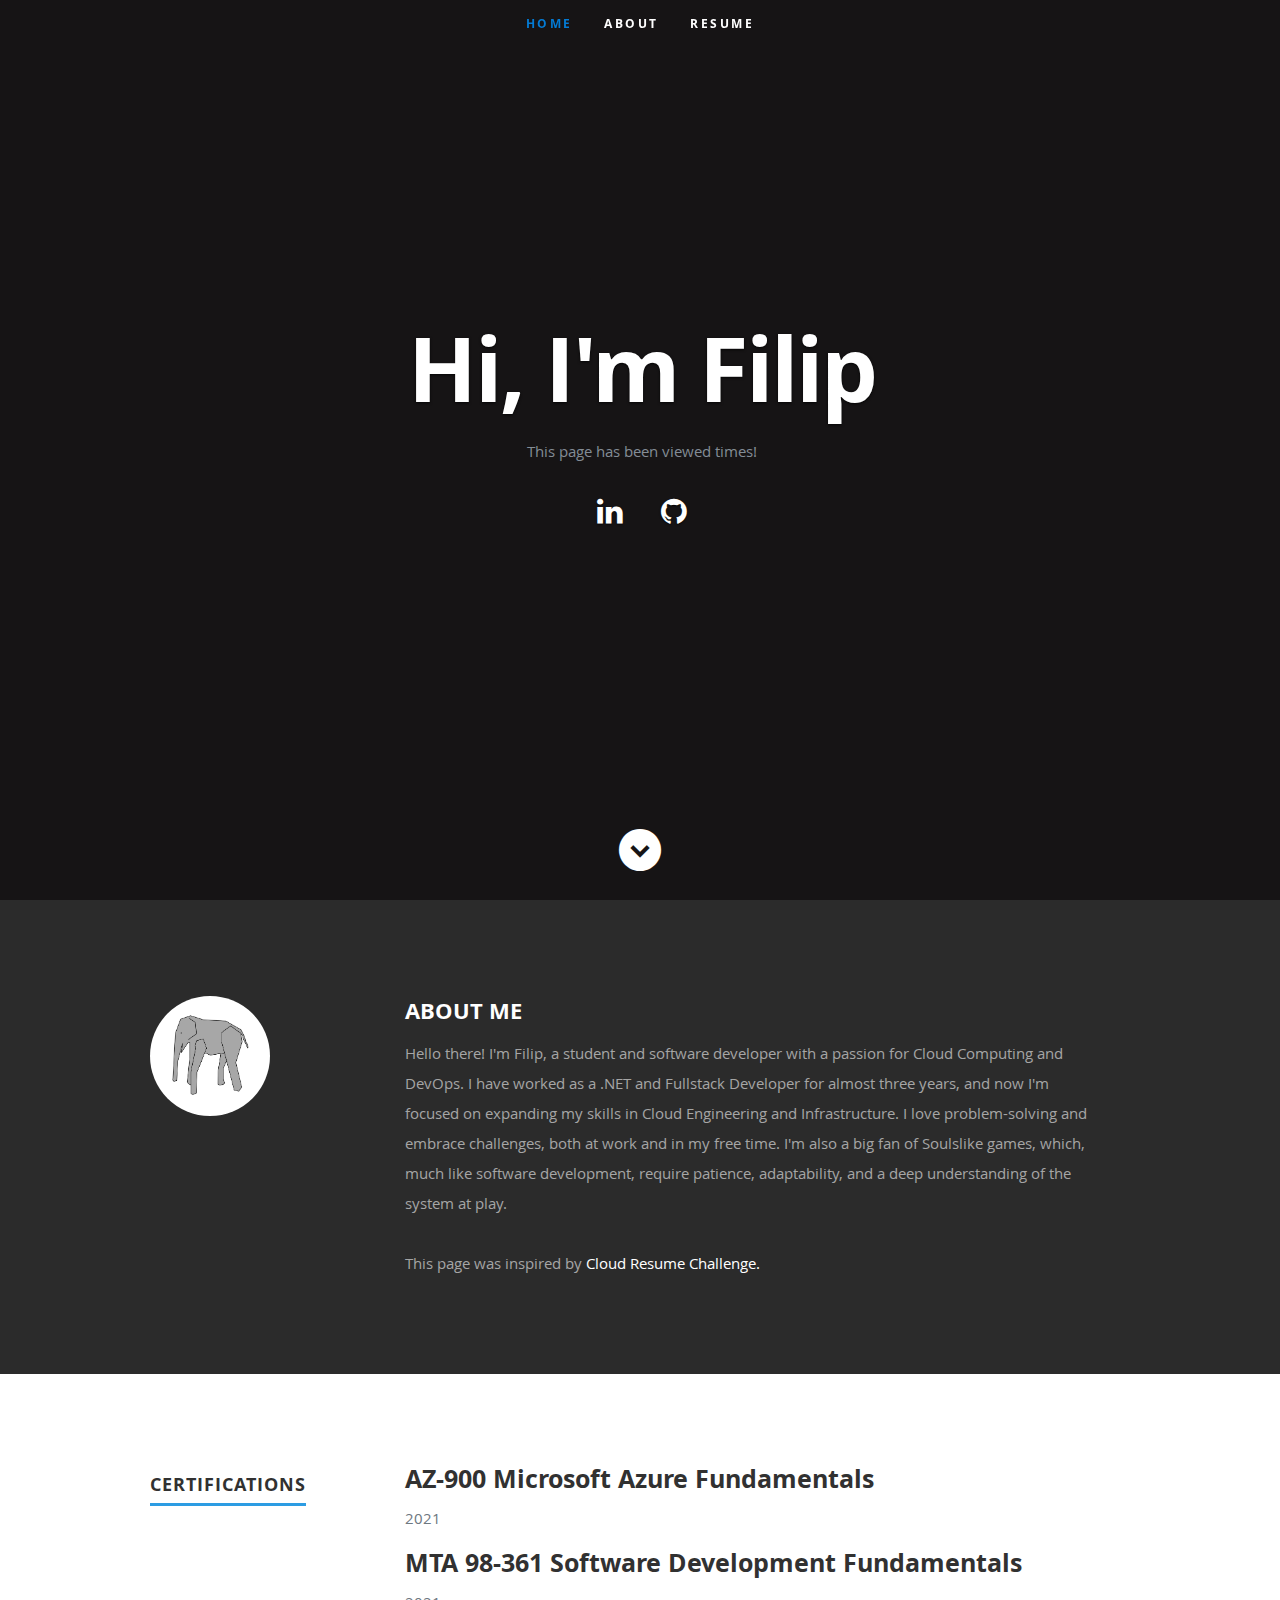
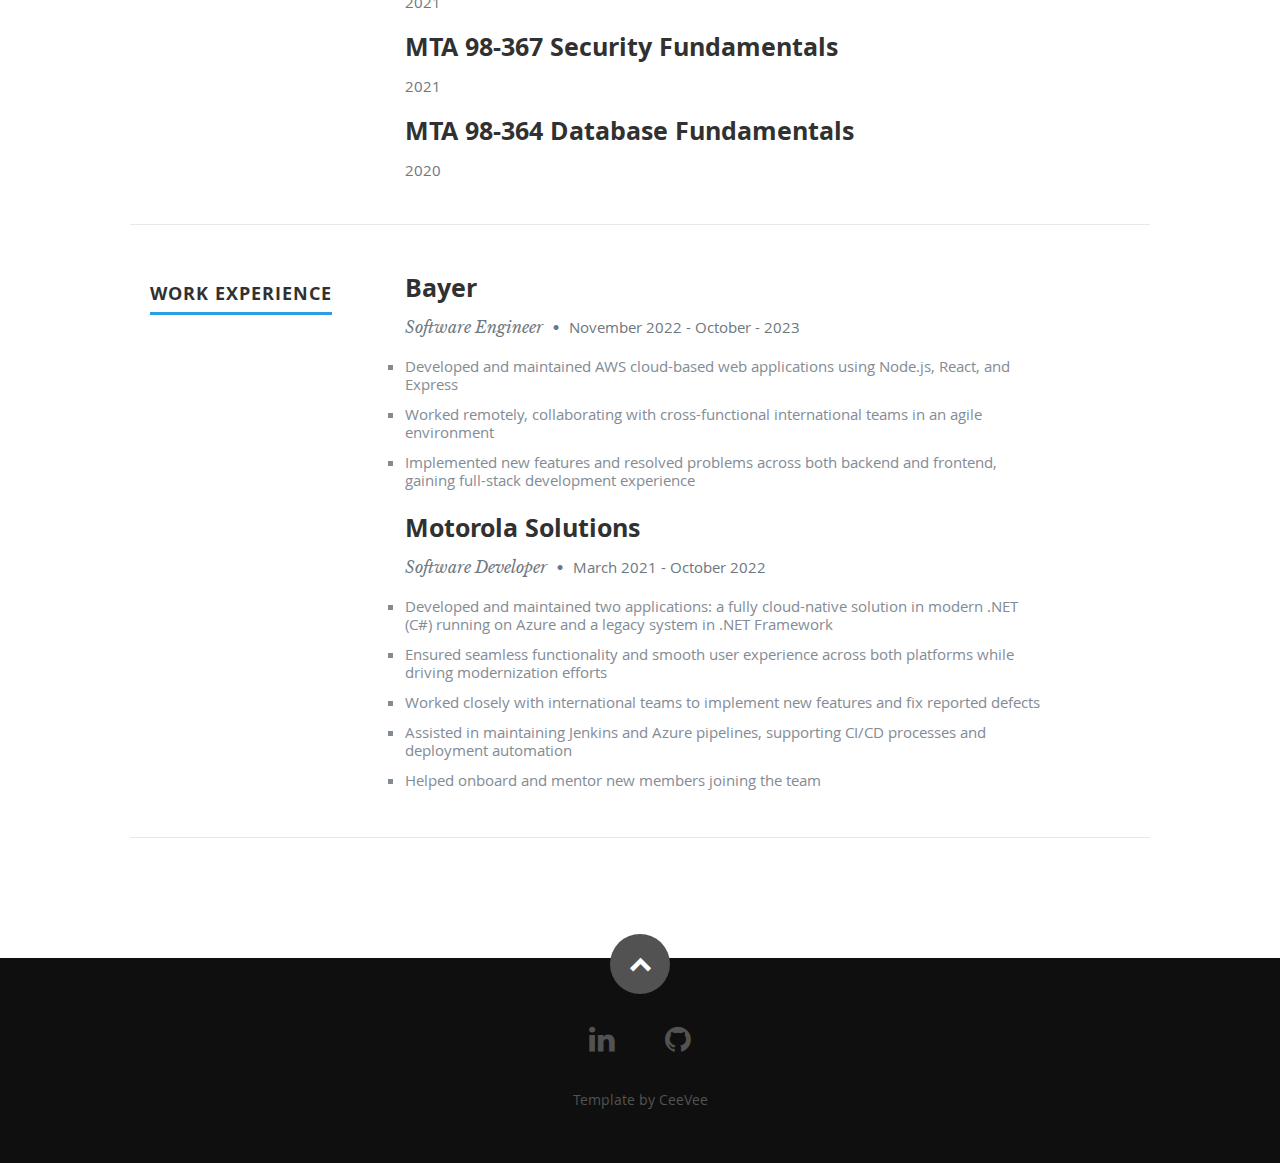
==== src/frontend/index.html @ e117727c "deploy azure function and frontend website to cloud storage" ====
<!DOCTYPE html>
<html class="no-js" lang="en">
<head>

   <meta charset="utf-8">
	<title>F-Kowal Cloud Resume</title>
	<meta name="description" content="">
	<meta name="author" content="">

	<meta name="viewport" content="width=device-width, initial-scale=1, maximum-scale=1">

   <link rel="stylesheet" href="css/default.css">
	<link rel="stylesheet" href="css/layout.css">
   <link rel="stylesheet" href="css/media-queries.css">
   <link rel="stylesheet" href="css/magnific-popup.css">

   <script src="js/modernizr.js"></script>
   <script src="main.js"></script>

	<link rel="shortcut icon" href="favicon.png" >

</head>

<body>

   <header id="home">

      <nav id="nav-wrap">

         <a class="mobile-btn" href="#nav-wrap" title="Show navigation">Show navigation</a>
	      <a class="mobile-btn" href="#" title="Hide navigation">Hide navigation</a>

         <ul id="nav" class="nav">
            <li class="current"><a class="smoothscroll" href="#home">Home</a></li>
            <li><a class="smoothscroll" href="#about">About</a></li>
	         <li><a class="smoothscroll" href="#resume">Resume</a></li>
         </ul>

      </nav>

      <div class="row banner">
         <div class="banner-text">
            <h1 class="responsive-headline">Hi, I'm Filip</h1>
            
            <p>This page has been viewed <a id="counter"></a> times!</p> 
            <ul class="social">
               <li><a href="https://www.linkedin.com/in/filip-kowal-64010a175/" target="_blank" rel="noopener noreferrer"><i class="fa fa-linkedin"></i></a></li>
               <li><a href="https://github.com/F-Kowal" target="_blank" rel="noopener noreferrer"><i class="fa fa-github"></i></a></li>
            </ul>
         </div>
      </div>

      <p class="scrolldown">
         <a class="smoothscroll" href="#about"><i class="icon-down-circle"></i></a>
      </p>

   </header>


   <section id="about">

      <div class="row">

         <div class="three columns">

            <img class="profile-pic"  src="images/me.png" alt="I like elephants and God likes elephants" />

         </div>

         <div class="nine columns main-col">

            <h2>ABOUT ME</h2>

            <p>Hello there! I'm Filip, a student and software developer with a passion for Cloud Computing and DevOps. I have worked as a .NET and Fullstack Developer for almost three years, and now I'm focused on expanding my skills in Cloud Engineering and Infrastructure. I love problem-solving and embrace challenges, both at work and in my free time. I'm also a big fan of Soulslike games, which, much like software development, require patience, adaptability, and a deep understanding of the system at play.
               
         </br>
      </br>
       This page was inspired by <span><a href="https://cloudresumechallenge.dev/docs/the-challenge/azure/" target="_blank" rel="noopener noreferrer">Cloud Resume Challenge.</a></span>
            

         </div>

      </div>

   </section>


   <section id="resume">

      <div class="row education">

         <div class="three columns header-col">
            <h1><span>Certifications</span></h1>
         </div>

         <div class="nine columns main-col">

            <div class="row item">

               <div class="twelve columns">

                  <h3>AZ-900 Microsoft Azure Fundamentals</h3>
                  <p class="info"><em class="date">2021</em></p>

               </div>

            </div>

            <div class="row item">

               <div class="twelve columns">

                  <h3>MTA 98-361 Software Development Fundamentals</h3>
                  <p class="info"><em class="date">2021</em></p>

               </div>

            </div>

            <div class="row item">

               <div class="twelve columns">

                  <h3>MTA 98-367 Security Fundamentals</h3>
                  <p class="info"><em class="date">2021</em></p>

               </div>

            </div>

            <div class="row item">

               <div class="twelve columns">

                  <h3>MTA 98-364 Database Fundamentals</h3>
                  <p class="info"><em class="date">2020</em></p>

               </div>

            </div>

         </div>

      </div>

      <div class="row work">

         <div class="three columns header-col">
            <h1><span>Work Experience</span></h1>
         </div>

         <div class="nine columns main-col">

            <div class="row item">

               <div class="twelve columns">

                  <h3>Bayer</h3>
                  <p class="info">Software Engineer <span>&bull;</span> <em class="date">November 2022 - October - 2023</em></p>

                  <ul>
                  <li>Developed and maintained AWS cloud-based web applications using Node.js, React, and Express</li>
                  <li>Worked remotely, collaborating with cross-functional international teams in an agile environment</li>
                  <li>Implemented new features and resolved problems across both backend and frontend, gaining full-stack development experience</li> 
                  </ul>

               </div>

            </div>

            <div class="row item">

               <div class="twelve columns">

                  <h3>Motorola Solutions</h3>
                  <p class="info">Software Developer <span>&bull;</span> <em class="date">March 2021 - October 2022</em></p>

                  <ul>
                     <li>Developed and maintained two applications: a fully cloud-native solution in modern .NET
                        (C#) running on Azure and a legacy system in .NET Framework</li>
                     <li>Ensured seamless functionality and smooth user experience across both platforms while
                        driving modernization efforts</li>
                     <li>Worked closely with international teams to implement new features and fix reported
                        defects</li>
                     <li>Assisted in maintaining Jenkins and Azure pipelines, supporting CI/CD processes and
                        deployment automation</li>
                     <li>Helped onboard and mentor new members joining the team</li>
                  </ul>

               </div>

            </div>

         </div>

      </div>


      

   </section>

   <footer>

      <div class="row">

         <div class="twelve columns">

            <ul class="social-links">
               <li><a href="https://www.linkedin.com/in/filip-kowal-64010a175/" target="_blank" rel="noopener noreferrer"><i class="fa fa-linkedin"></i></a></li>
               <li><a href="https://github.com/F-Kowal" target="_blank" rel="noopener noreferrer"><i class="fa fa-github"></i></a></li>
            </ul>

            <ul class="copyright">
               <a href="https://www.styleshout.com/free-templates/ceevee/"> Template by CeeVee </a>                
            </ul>

         </div>

         <div id="go-top"><a class="smoothscroll" title="Back to Top" href="#home"><i class="icon-up-open"></i></a></div>

      </div>

   </footer>

   <script src="http://ajax.googleapis.com/ajax/libs/jquery/1.10.2/jquery.min.js"></script>
   <script>window.jQuery || document.write('<script src="js/jquery-1.10.2.min.js"><\/script>')</script>
   <script type="text/javascript" src="js/jquery-migrate-1.2.1.min.js"></script>

   <script src="js/jquery.flexslider.js"></script>
   <script src="js/waypoints.js"></script>
   <script src="js/jquery.fittext.js"></script>
   <script src="js/magnific-popup.js"></script>
   <script src="js/init.js"></script>

</body>

</html>
---- src/frontend/css/default.css ----
/*
=====================================================================
*   Ceevee v1.0 Default Stylesheet
*   url: styleshout.com
*   03-17-2014
=====================================================================

TOC:
a. Webfonts and Icon fonts
b. Reset
c. Default Styles
   1. Basic
   2. Typography
   3. Links
   4. Images
   5. Buttons
   6. Forms
d. Grid
e. Others
   1. Clearing
   2. Misc

=====================================================================  */

/* ------------------------------------------------------------------ */
/* a. Webfonts and Icon fonts
 ------------------------------------------------------------------ */

@import url("fonts.css");
@import url("fontello/css/fontello.css");
@import url("font-awesome/css/font-awesome.min.css");

/* ------------------------------------------------------------------
/* b. Reset
      Adapted from:
      Normalize.css - https://github.com/necolas/normalize.css/
      HTML5 Doctor Reset - html5doctor.com/html-5-reset-stylesheet/
/* ------------------------------------------------------------------ */

html, body, div, span, object, iframe,
h1, h2, h3, h4, h5, h6, p, blockquote, pre,
abbr, address, cite, code,
del, dfn, em, img, ins, kbd, q, samp,
small, strong, sub, sup, var,
b, i,
dl, dt, dd, ol, ul, li,
fieldset, form, label, legend,
table, caption, tbody, tfoot, thead, tr, th, td,
article, aside, canvas, details, figcaption, figure,
footer, header, hgroup, menu, nav, section, summary,
time, mark, audio, video {
   margin: 0;
   padding: 0;
   border: 0;
   outline: 0;
   font-size: 100%;
   vertical-align: baseline;
   background: transparent;
}

article,aside,details,figcaption,figure,
footer,header,hgroup,menu,nav,section {
   display: block;
}

audio,
canvas,
video {
   display: inline-block;
}

audio:not([controls]) {
   display: none;
   height: 0;
}

[hidden] { display: none; }

code, kbd, pre, samp {
   font-family: monospace, serif;
   font-size: 1em;
}

pre {
   white-space: pre;
   white-space: pre-wrap;
   word-wrap: break-word;
}

blockquote, q { quotes: &#8220 &#8220; }

blockquote:before, blockquote:after,
q:before, q:after {
   content: '';
   content: none;
}

ins {
   background-color: #ff9;
   color: #000;
   text-decoration: none;
}

mark {
   background-color: #A7F4F6;
   color: #555;
}

del { text-decoration: line-through; }

abbr[title], dfn[title] {
   border-bottom: 1px dotted;
   cursor: help;
}

table {
   border-collapse: collapse;
   border-spacing: 0;
}


/* ------------------------------------------------------------------ */
/* c. Default and Basic Styles
      Adapted from:
      Skeleton CSS Framework - http://www.getskeleton.com/
      Typeplate Typographic Starter Kit - http://typeplate.com/
/* ------------------------------------------------------------------ */

/*  1. Basic  ------------------------------------------------------- */

*,
*:before,
*:after {
   -moz-box-sizing: border-box;
   -webkit-box-sizing: border-box;
   box-sizing: border-box;
}

html {
   font-size: 62.5%;
   -webkit-font-smoothing: antialiased;
}

body {
   background: #fff;
   font-family: 'opensans-regular', sans-serif;
   font-weight: normal;
   font-size: 15px;
   line-height: 30px;
	color: #838C95;

   -webkit-font-smoothing: antialiased; /* Fix for webkit rendering */
	-webkit-text-size-adjust: 100%;
}

/*  2. Typography
       Vertical rhythm with leading derived from 6
--------------------------------------------------------------------- */

h1, h2, h3, h4, h5, h6 {
   color: #313131;
	font-family: 'opensans-bold', sans-serif;
   font-weight: normal;
}
h1 a, h2 a, h3 a, h4 a, h5 a, h6 a { font-weight: inherit; }
h1 { font-size: 38px; line-height: 42px; margin-bottom: 12px; letter-spacing: -1px; }
h2 { font-size: 28px; line-height: 36px; margin-bottom: 6px; }
h3 { font-size: 22px; line-height: 30px; margin-bottom: 12px; }
h4 { font-size: 20px; line-height: 30px; margin-bottom: 6px; }
h5 { font-size: 18px; line-height: 30px; }
h6 { font-size: 14px; line-height: 30px; }
.subheader { }

p { margin: 0 0 30px 0; }
p img { margin: 0; }
p.lead {
   font: 19px/36px 'opensans-light', sans-serif;
   margin-bottom: 18px;
}

/* for 'em' and 'strong' tags, font-size and line-height should be same with
the body tag due to rendering problems in some browsers */
em { font: 15px/30px 'opensans-italic', sans-serif; }
strong, b { font: 15px/30px 'opensans-bold', sans-serif; }
small { font-size: 11px; line-height: inherit; }

/*	Blockquotes */
blockquote {
   margin: 30px 0px;
   padding-left: 40px;
   position: relative;
}
blockquote:before {
   content: "\201C";
   opacity: 0.45;
   font-size: 80px;
   line-height: 0px;
   margin: 0;
   font-family: arial, sans-serif;

   position: absolute;
   top:  30px;
	left: 0;
}
blockquote p {
   font-family: 'librebaskerville-italic', serif;
   padding: 0;
   font-size: 18px;
   line-height: 36px;
}
blockquote cite {
   display: block;
   font-size: 12px;
   font-style: normal;
   line-height: 18px;
}
blockquote cite:before { content: "\2014 \0020"; }
blockquote cite a,
blockquote cite a:visited { color: #8B9798; border: none }

/* ---------------------------------------------------------------------
/*  Pull Quotes Markup
/*
    <aside class="pull-quote">
		<blockquote>
			<p></p>
		</blockquote>
	 </aside>
/*
/* --------------------------------------------------------------------- */
.pull-quote {
   position: relative;
	padding: 18px 30px 18px 0px;
}
.pull-quote:before,
.pull-quote:after {
	height: 1em;
	opacity: 0.45;
	position: absolute;
	font-size: 80px;
   font-family: Arial, Sans-Serif;
}
.pull-quote:before {
	content: "\201C";
	top:  33px;
	left: 0;
}
.pull-quote:after {
	content: '\201D';
	bottom: -33px;
	right: 0;
}
.pull-quote blockquote {
   margin: 0;
}
.pull-quote blockquote:before {
   content: none;
}

/* Abbreviations */
abbr {
   font-family: 'opensans-bold', sans-serif;
	font-variant: small-caps;
	text-transform: lowercase;
   letter-spacing: .5px;
	color: gray;
}
abbr:hover { cursor: help; }

/* drop cap */
.drop-cap:first-letter {
	float: left;
	margin: 0;
	padding: 14px 6px 0 0;
	font-size: 84px;
	font-family: /* Copperplate */ 'opensans-bold', sans-serif;
   line-height: 60px;
	text-indent: 0;
	background: transparent;
	color: inherit;
}

hr { border: solid #E3E3E3; border-width: 1px 0 0; clear: both; margin: 11px 0 30px; height: 0; }


/*  3. Links  ------------------------------------------------------- */

a, a:visited {
   text-decoration: none;
   outline: 0;
   color: #2c9ce3;

   -webkit-transition: color .3s ease-in-out;
   -moz-transition: color .3s ease-in-out;
   -o-transition: color .3s ease-in-out;
   transition: color .3s ease-in-out;
}
a:hover, a:focus { color: #313131; }
p a, p a:visited { line-height: inherit; }


/*  4. List  --------------------------------------------------------- */

ul, ol { margin-bottom: 24px; margin-top: 12px; }
ul { list-style: square outside; }
ol { list-style: decimal; }
ol, ul.square, ul.circle, ul.disc { margin-left: 30px; }
ul.square { list-style: square outside; }
ul.circle { list-style: circle outside; }
ul.disc { list-style: disc outside; }
ul ul, ul ol,
ol ol, ol ul { margin: 6px 0 6px 30px; }
ul ul li, ul ol li,
ol ol li, ol ul li { margin-bottom: 6px; }
li { line-height: 18px; margin-bottom: 12px; }
ul.large li { }
li p { }

/* ---------------------------------------------------------------------
/*  Stats Tab Markup

    <ul class="stats-tabs">
		<li><a href="#">[value]<b>[name]</b></a></li>
	 </ul>

    Extend this object into your markup.
/*
/* --------------------------------------------------------------------- */
.stats-tabs {
   padding: 0;
   margin: 24px 0;
}
.stats-tabs li {
	display: inline-block;
	margin: 0 10px 18px 0;
	padding: 0 10px 0 0;
	border-right: 1px solid #ccc;
}
.stats-tabs li:last-child {
	margin: 0;
	padding: 0;
	border: none;
}
.stats-tabs li a {
	display: inline-block;
	font-size: 22px;
	font-family: 'opensans-bold', sans-serif;
   border: none;
   color: #313131;
}
.stats-tabs li a:hover {
   color:#2c9ce3;
}
.stats-tabs li a b {
	display: block;
	margin: 6px 0 0 0;
	font-size: 13px;
	font-family: 'opensans-regular', sans-serif;
   color: #8B9798;
}

/* definition list */
dl { margin: 12px 0; }
dt { margin: 0; color:#2c9ce3; }
dd { margin: 0 0 0 20px; }

/* Lining Definition Style Markup */
.lining dt,
.lining dd {
	display: inline;
	margin: 0;
}
.lining dt + dt:before,
.lining dd + dt:before {
	content: "\A";
	white-space: pre;
}
.lining dd + dd:before {
	content: ", ";
}
.lining dd:before {
	content: ": ";
	margin-left: -0.2em;
}

/* Dictionary Definition Style Markup */
.dictionary-style dt {
	display: inline;
	counter-reset: definitions;
}
.dictionary-style dt + dt:before {
	content: ", ";
	margin-left: -0.2em;
}
.dictionary-style dd {
	display: block;
	counter-increment: definitions;
}
.dictionary-style dd:before {
	content: counter(definitions, decimal) ". ";
}

/* Pagination */
.pagination {
   margin: 36px auto;
   text-align: center;
}
.pagination ul li {
   display: inline-block;
   margin: 0;
   padding: 0;
}
.pagination .page-numbers {
   font: 15px/18px 'opensans-bold', sans-serif;
   display: inline-block;
   padding: 6px 10px;
   margin-right: 3px;
   margin-bottom: 6px;
	color: #6E757C;
	background-color: #E6E8EB;

	-webkit-transition: all 200ms ease-in-out;
	-moz-transition: all 200ms ease-in-out;
	-o-transition: all 200ms ease-in-out;
	-ms-transition: all 200ms ease-in-out;
	transition: all 200ms ease-in-out;

   -moz-border-radius: 3px;
   -webkit-border-radius: 3px;
   -khtml-border-radius: 3px;
	border-radius: 3px;
}
.pagination .page-numbers:hover {
   background: #838A91;
   color: #fff;
}
.pagination .current,
.pagination .current:hover {
   background-color: #2c9ce3;
   color: #fff;
}
.pagination .inactive,
.pagination .inactive:hover {
   background-color: #E6E8EB;
	color: #A9ADB2;
}
.pagination .prev, .pagination .next {}

/*  5. Images  --------------------------------------------------------- */

img {
   max-width: 100%;
   height: auto;
}
img.pull-right { margin: 12px 0px 0px 18px; }
img.pull-left { margin: 12px 18px 0px 0px; }

/*  6. Buttons  --------------------------------------------------------- */

.button,
.button:visited,
button,
input[type="submit"],
input[type="reset"],
input[type="button"] {
   font: 16px/30px 'opensans-bold', sans-serif;
   background: #2c9ce3;
   display: inline-block;
	text-decoration: none;
   letter-spacing: 0;
   color: #fff;
	padding: 12px 20px;
	margin-bottom: 18px;
   border: none;
   cursor: pointer;
   height: auto;

   -webkit-transition: all .2s ease-in-out;
	-moz-transition: all .2s ease-in-out;
	-o-transition: all .2s ease-in-out;
	-ms-transition: all .2s ease-in-out;
	transition: all .2s ease-in-out;

   -moz-border-radius: 3px;
   -webkit-border-radius: 3px;
   -khtml-border-radius: 3px;
   border-radius: 3px;
}

.button:hover,
button:hover,
input[type="submit"]:hover,
input[type="reset"]:hover,
input[type="button"]:hover {
   background: #3d4145;
   color: #fff;
}

.button:active,
button:active,
input[type="submit"]:active,
input[type="reset"]:active,
input[type="button"]:active {
   background: #3d4145;
   color: #fff;
}

.button.full-width,
button.full-width,
input[type="submit"].full-width,
input[type="reset"].full-width,
input[type="button"].full-width {
	width: 100%;
	padding-left: 0 !important;
	padding-right: 0 !important;
	text-align: center;
}

/* Fix for odd Mozilla border & padding issues */
button::-moz-focus-inner,
input::-moz-focus-inner {
    border: 0;
    padding: 0;
}


/*  7. Forms  --------------------------------------------------------- */

form { margin-bottom: 24px; }
fieldset { margin-bottom: 24px; }

input[type="text"],
input[type="password"],
input[type="email"],
textarea,
select {
   display: block;
   padding: 18px 15px;
   margin: 0 0 24px 0;
   border: 0;
   outline: none;
   vertical-align: middle;
   min-width: 225px;
	max-width: 100%;
   font-size: 15px;
   line-height: 24px;
	color: #647373;
	background: #D3D9D9;

}

/* select { padding: 0;
   width: 220px;
   } */

input[type="text"]:focus,
input[type="password"]:focus,
input[type="email"]:focus,
textarea:focus {
   color: #B3B7BC;
	background-color: #3d4145;
}

textarea { min-height: 220px; }

label,
legend {
   font: 16px/24px 'opensans-bold', sans-serif;
	margin: 12px 0;
   color: #3d4145;
   display: block;
}
label span,
legend span {
	color: #8B9798;
   font: 14px/24px 'opensans-regular', sans-serif;
}

input[type="checkbox"],
input[type="radio"] {
    font-size: 15px;
    color: #737373;
}

input[type="checkbox"] { display: inline; }

/* ------------------------------------------------------------------ */
/* d. Grid
---------------------------------------------------------------------
   gutter = 40px.
/* ------------------------------------------------------------------ */

/* default
--------------------------------------------------------------- */
.row {
   width: 96%;
   max-width: 1020px;
   margin: 0 auto;
}
/* fixed width for IE8 */
.ie .row { width: 1000px ; }

.narrow .row { max-width: 980px; }

.row .row { width: auto; max-width: none; margin: 0 -20px; }

/* row clearing */
.row:before,
.row:after {
    content: " ";
    display: table;
}
.row:after {
    clear: both;
}

.column, .columns {
   position: relative;
   padding: 0 20px;
   min-height: 1px;
   float: left;
}
.column.centered, .columns.centered  {
    float: none;
    margin: 0 auto;
}

/* removed gutters */
.row.collapsed > .column,
.row.collapsed > .columns,
.column.collapsed, .columns.collapsed  { padding: 0; }

[class*="column"] + [class*="column"]:last-child { float: right; }
[class*="column"] + [class*="column"].end { float: right; }

/* column widths */
.row .one         { width: 8.33333%; }
.row .two         { width: 16.66667%; }
.row .three       { width: 25%; }
.row .four        { width: 33.33333%; }
.row .five        { width: 41.66667%; }
.row .six         { width: 50%; }
.row .seven       { width: 58.33333%; }
.row .eight       { width: 66.66667%; }
.row .nine        { width: 75%; }
.row .ten         { width: 83.33333%; }
.row .eleven      { width: 91.66667%; }
.row .twelve      { width: 100%; }

/* Offsets */
.row .offset-1    { margin-left: 8.33333%; }
.row .offset-2    { margin-left: 16.66667%; }
.row .offset-3    { margin-left: 25%; }
.row .offset-4    { margin-left: 33.33333%; }
.row .offset-5    { margin-left: 41.66667%; }
.row .offset-6    { margin-left: 50%; }
.row .offset-7    { margin-left: 58.33333%; }
.row .offset-8    { margin-left: 66.66667%; }
.row .offset-9    { margin-left: 75%; }
.row .offset-10   { margin-left: 83.33333%; }
.row .offset-11   { margin-left: 91.66667%; }

/* Push/Pull */
.row .push-1      { left: 8.33333%; }
.row .pull-1      { right: 8.33333%; }
.row .push-2      { left: 16.66667%; 	}
.row .pull-2      { right: 16.66667%; }
.row .push-3      { left: 25%; }
.row .pull-3      { right: 25%;	}
.row .push-4      { left: 33.33333%; }
.row .pull-4      { right: 33.33333%; }
.row .push-5      { left: 41.66667%; }
.row .pull-5      { right: 41.66667%; }
.row .push-6      { left: 50%; }
.row .pull-6      { right: 50%; }
.row .push-7      { left: 58.33333%; }
.row .pull-7      { right: 58.33333%; }
.row .push-8      { left: 66.66667%; 	}
.row .pull-8      { right: 66.66667%; }
.row .push-9      { left: 75%; }
.row .pull-9      { right: 75%; }
.row .push-10     { left: 83.33333%; }
.row .pull-10     { right: 83.33333%; }
.row .push-11     { left: 91.66667%; }
.row .pull-11     { right: 91.66667%; }

/* block grids
--------------------------------------------------------------------- */
.bgrid-sixths [class*="column"]   { width: 16.66667%; }
.bgrid-quarters [class*="column"] { width: 25%; }
.bgrid-thirds [class*="column"]   { width: 33.33333%; }
.bgrid-halves [class*="column"]   { width: 50%; }

[class*="bgrid"] [class*="column"] + [class*="column"]:last-child { float: left; }

/* Left clearing for block grid columns - columns that changes width in
different screen sizes. Allows columns with different heights to align
properly.
--------------------------------------------------------------------- */
.first { clear: left; }   /* first column in default screen */
.s-first { clear: none; } /* first column in smaller screens */

/* smaller screens
--------------------------------------------------------------- */
@media only screen and (max-width: 900px) {

   /* block grids on small screens */
   .s-bgrid-sixths [class*="column"]   { width: 16.66667%; }
   .s-bgrid-quarters [class*="column"] { width: 25%; }
   .s-bgrid-thirds [class*="column"]   { width: 33.33333%; }
   .s-bgrid-halves [class*="column"]   { width: 50%; }

   /* block grids left clearing */
   .first { clear: none; }
   .s-first { clear: left; }

}

/* mobile wide/smaller tablets
--------------------------------------------------------------- */
@media only screen and (max-width: 767px) {

   .row {
	   width: 460px;
	   margin: 0 auto;
      padding: 0;
	}
   .column, .columns {
	   width: auto !important;
	   float: none;
	   margin-left: 0;
	   margin-right: 0;
      padding: 0 30px;
   }
   .row .row { width: auto; max-width: none; margin: 0 -30px; }

   [class*="column"] + [class*="column"]:last-child { float: none; }
   [class*="bgrid"] [class*="column"] + [class*="column"]:last-child { float: none; }

   /* Offsets */
   .row .offset-1    { margin-left: 0%; }
   .row .offset-2    { margin-left: 0%; }
   .row .offset-3    { margin-left: 0%; }
   .row .offset-4    { margin-left: 0%; }
   .row .offset-5    { margin-left: 0%; }
   .row .offset-6    { margin-left: 0%; }
   .row .offset-7    { margin-left: 0%; }
   .row .offset-8    { margin-left: 0%; }
   .row .offset-9    { margin-left: 0%; }
   .row .offset-10   { margin-left: 0%; }
   .row .offset-11   { margin-left: 0%; }
}

/* mobile narrow
--------------------------------------------------------------- */
@media only screen and (max-width: 460px) {

   .row { width: auto; }

}

/* larger screens
--------------------------------------------------------------- */
@media screen and (min-width: 1200px) {

   .wide .row { max-width: 1180px; }

}

/* ------------------------------------------------------------------ */
/* e. Others
/* ------------------------------------------------------------------ */

/*  1. Clearing
    (http://nicolasgallagher.com/micro-clearfix-hack/
--------------------------------------------------------------------- */

.cf:before,
.cf:after {
    content: " ";
    display: table;
}
.cf:after {
    clear: both;
}

/*  2. Misc -------------------------------------------------------- */

.remove-bottom { margin-bottom: 0 !important; }
.half-bottom { margin-bottom: 12px !important; }
.add-bottom { margin-bottom: 24px !important; }
.no-border { border: none; }

.text-center  { text-align: center !important; }
.text-left    { text-align: left !important; }
.text-right   { text-align: right !important; }
.pull-left    { float: left !important; }
.pull-right   { float: right !important; }
.align-center {
	margin-left: auto !important;
	margin-right: auto !important;
	text-align: center !important;
}
---- src/frontend/css/layout.css ----
/*
=====================================================================
*   Ceevee v1.0 Layout Stylesheet
*   url: styleshout.com
*   03-18-2014
=====================================================================

   TOC:
   a. General Styles
   b. Header Styles
   c. About Section
   d. Resume Section
   e. Portfolio Section
   f. Call To Action Section
   g. Testimonials Section
   h. Contact Section
   i. Footer

===================================================================== */

/* ------------------------------------------------------------------ */
/* a. General Styles
/* ------------------------------------------------------------------ */

body { background: #0f0f0f; }

/* ------------------------------------------------------------------ */
/* b. Header Styles
/* ------------------------------------------------------------------ */

header {
   position: relative;
   height: 800px;
   min-height: 500px;
   width: 100%;
   background: #161415 no-repeat top center;
   background-size: cover !important;
	-webkit-background-size: cover !important;
   text-align: center;
   overflow: hidden;
}

/* vertically center banner section */
header:before {
   content: '';
   display: inline-block;
   vertical-align: middle;
   height: 100%;
}
header .banner {
   display: inline-block;
   vertical-align: middle;
   margin: 0 auto;
   width: 85%;
   padding-bottom: 30px;s
   text-align: center;
}

header .banner-text { width: 100%; }
header .banner-text h1 {
   font: 90px/1.1em 'opensans-bold', sans-serif;
   color: #fff;
   letter-spacing: -2px;
   margin: 0 auto 18px auto;
   text-shadow: 0px 1px 3px rgba(0, 0, 0, .8);
}
header .banner-text h3 {
   font: 18px/1.9em 'librebaskerville-regular', serif;
   color: #A8A8A8;
   margin: 0 auto;
   width: 70%;
   text-shadow: 0px 1px 2px rgba(0, 0, 0, .5);
}
header .banner-text h3 span,
header .banner-text h3 a {
   color: #fff;
}
header .banner-text hr {
   width: 60%;
   margin: 18px auto 24px auto;
   border-color: #2F2D2E;
   border-color: rgba(150, 150, 150, .1);
}

/* header social links */
header .social {
   margin: 24px 0;
   padding: 0;
   font-size: 30px;
   text-shadow: 0px 1px 2px rgba(0, 0, 0, .8);
}
header .social li {
   display: inline-block;
   margin: 0 15px;
   padding: 0;
}
header .social li a { color: #fff; }
header .social li a:hover { color: #2c9ce3; }

/* scrolldown link */
header .scrolldown a {
   position: absolute;
   bottom: 30px;
   left: 50%;
   margin-left: -29px;
   color: #fff;
   display: block;
   height: 42px;
   width: 42px;
   font-size: 42px;
   line-height: 42px;
   color: #fff;
   border-radius: 100%;

   -webkit-transition: all .3s ease-in-out;
   -moz-transition: all .3s ease-in-out;
   -o-transition: all .3s ease-in-out;
   transition: all .3s ease-in-out;
}
header .scrolldown a:hover { color: #2c9ce3; }

/* primary navigation
--------------------------------------------------------------------- */
#nav-wrap ul, #nav-wrap li, #nav-wrap a {
	 margin: 0;
	 padding: 0;
	 border: none;
	 outline: none;
}

/* nav-wrap */
#nav-wrap {
   font: 12px 'opensans-bold', sans-serif;
   width: 100%;
   text-transform: uppercase;
   letter-spacing: 2.5px;
   margin: 0 auto;
   z-index: 100;
   position: fixed;
   left: 0;
   top: 0;
}
.opaque { background-color: #333; }

/* hide toggle button */
#nav-wrap > a.mobile-btn { display: none; }

ul#nav {
   min-height: 48px;
   width: auto;

   /* center align the menu */
   text-align: center;
}
ul#nav li {
   position: relative;
   list-style: none;
   height: 48px;
   display: inline-block;
}

/* Links */
ul#nav li a {

/* 8px padding top + 8px padding bottom + 32px line-height = 48px */

   display: inline-block;
   padding: 8px 13px;
   line-height: 32px;
	text-decoration: none;
   text-align: left;
   color: #fff;

	-webkit-transition: color .2s ease-in-out;
	-moz-transition: color .2s ease-in-out;
	-o-transition: color .2s ease-in-out;
	-ms-transition: color .2s ease-in-out;
	transition: color .2s ease-in-out;
}

ul#nav li a:active { background-color: transparent !important; }
ul#nav li.current a { color: #047bd4; }


/* ------------------------------------------------------------------ */
/* c. About Section
/* ------------------------------------------------------------------ */

#about {
   background: #2B2B2B;
   padding-top: 96px;
   padding-bottom: 66px;
   overflow: hidden;
}

#about a, #about a:visited  { color: #fff; }
#about a:hover, #about a:focus { color: #2c9ce3; }

#about h2 {
   font: 22px/30px 'opensans-bold', sans-serif;
   color: #fff;
   margin-bottom: 12px;
}
#about p {
   line-height: 30px;
   color: #a5a5a5;
}
#about .profile-pic {
   position: relative;
   width: 120px;
   height: 120px;
   border-radius: 100%;
}
#about .contact-details { width: 41.66667%; }
#about .download {
   width: 58.33333%;
   padding-top: 6px;
}
#about .main-col { padding-right: 5%; }
#about .download .button {
   margin-top: 6px;
   background: #444;
}
#about .download .button:hover {
   background: #fff;
   color: #2B2B2B;
}
#about .download .button i {
   margin-right: 15px;
   font-size: 20px;
}


/* ------------------------------------------------------------------ */
/* d. Resume Section
/* ------------------------------------------------------------------ */

#resume {
   background: #fff;
   padding-top: 90px;
   padding-bottom: 72px;
   overflow: hidden;
}

#resume a, #resume a:visited  { color: #2c9ce3; }
#resume a:hover, #resume a:focus { color: #313131; }

#resume h1 {
   font: 18px/24px 'opensans-bold', sans-serif;
   text-transform: uppercase;
   letter-spacing: 1px;
}
#resume h1 span {
   border-bottom: 3px solid #2c9ce3;
   padding-bottom: 6px;
}
#resume h3 {
   font: 25px/30px 'opensans-bold', sans-serif;
}

#resume .header-col { padding-top: 9px; }
#resume .main-col { padding-right: 10%; }

.education, .work {
   margin-bottom: 48px;
   padding-bottom: 24px;
   border-bottom: 1px solid #E8E8E8;
}
#resume .info {
   font: 16px/24px 'librebaskerville-italic', serif;
   color: #6E7881;
   margin-bottom: 18px;
   margin-top: 9px;
}
#resume .info span {
   margin-right: 5px;
   margin-left: 5px;
}
#resume .date {
   font: 15px/24px 'opensans-regular', sans-serif;
   margin-top: 6px;
}

/*----------------------------------------------*/
/*	Skill Bars
/*----------------------------------------------*/

.bars {
	width: 95%;
	float: left;
	padding: 0;
	text-align: left;
}
.bars .skills {
  	margin-top: 36px;
   list-style: none;
}
.bars li {
   position: relative;
  	margin-bottom: 60px;
  	background: #ccc;
  	height: 42px;
  	border-radius: 3px;
}
.bars li em {
	font: 15px 'opensans-bold', sans-serif;
   color: #313131;
	text-transform: uppercase;
   letter-spacing: 2px;
	font-weight: normal;
   position: relative;
	top: -36px;
}
.bar-expand {
   position: absolute;
   left: 0;
   top: 0;

   margin: 0;
   padding-right: 24px;
  	background: #313131;
   display: inline-block;
  	height: 42px;
   line-height: 42px;
   border-radius: 3px 0 0 3px;
}

.photoshop {
  	width: 60%;
  	-moz-animation: photoshop 2s ease;
  	-webkit-animation: photoshop 2s ease;
}
.illustrator {
  	width: 55%;
  	-moz-animation: illustrator 2s ease;
  	-webkit-animation: illustrator 2s ease;
}
.wordpress {
  	width: 50%;
  	-moz-animation: wordpress 2s ease;
  	-webkit-animation: wordpress 2s ease;
}
.css {
  	width: 90%;
  	-moz-animation: css 2s ease;
  	-webkit-animation: css 2s ease;
}
.html5 {
  	width: 80%;
  	-moz-animation: html5 2s ease;
  	-webkit-animation: html5 2s ease;
}
.jquery {
  	width: 50%;
  	-moz-animation: jquery 2s ease;
  	-webkit-animation: jquery 2s ease;
}

@-moz-keyframes photoshop {
  0%   { width: 0px;  }
  100% { width: 60%;  }
}
@-moz-keyframes illustrator {
  0%   { width: 0px;  }
  100% { width: 55%;  }
}
@-moz-keyframes wordpress {
  0%   { width: 0px;  }
  100% { width: 50%;  }
}
@-moz-keyframes css {
  0%   { width: 0px;  }
  100% { width: 90%;  }
}
@-moz-keyframes html5 {
  0%   { width: 0px;  }
  100% { width: 80%;  }
}
@-moz-keyframes jquery {
  0%   { width: 0px;  }
  100% { width: 50%;  }
}

@-webkit-keyframes photoshop {
  0%   { width: 0px;  }
  100% { width: 60%;  }
}
@-webkit-keyframes illustrator {
  0%   { width: 0px;  }
  100% { width: 55%;  }
}
@-webkit-keyframes wordpress {
  0%   { width: 0px;  }
  100% { width: 50%;  }
}
@-webkit-keyframes css {
  0%   { width: 0px;  }
  100% { width: 90%;  }
}
@-webkit-keyframes html5 {
  0%   { width: 0px;  }
  100% { width: 80%;  }
}
@-webkit-keyframes jquery {
  0%   { width: 0px;  }
  100% { width: 50%;  }
}

/* ------------------------------------------------------------------ */
/* e. Portfolio Section
/* ------------------------------------------------------------------ */

#portfolio {
   background: #ebeeee;
   padding-top: 90px;
   padding-bottom: 60px;
}
#portfolio h1 {
   font: 15px/24px 'opensans-semibold', sans-serif;
   text-transform: uppercase;
   letter-spacing: 1px;
   text-align: center;
   margin-bottom: 48px;
   color: #95A3A3;
}

/* Portfolio Content */
#portfolio-wrapper .columns { margin-bottom: 36px; }
.portfolio-item .item-wrap {
   background: #fff;
   overflow: hidden;
   position: relative;

   -webkit-transition: all 0.3s ease-in-out;
	-moz-transition: all 0.3s ease-in-out;
	-o-transition: all 0.3s ease-in-out;
	-ms-transition: all 0.3s ease-in-out;
	transition: all 0.3s ease-in-out;
}
.portfolio-item .item-wrap a {
   display: block;
   cursor: pointer;
}

/* overlay */
.portfolio-item .item-wrap .overlay {
   position: absolute;
   left: 0;
   top: 0;
   width: 100%;
   height: 100%;

	opacity: 0;
	-moz-opacity: 0;
	filter:alpha(opacity=0);

   -webkit-transition: opacity 0.3s ease-in-out;
	-moz-transition: opacity 0.3s ease-in-out;
	-o-transition: opacity 0.3s ease-in-out;
	transition: opacity 0.3s ease-in-out;

   background: url(../images/overlay-bg.png) repeat;
}
.portfolio-item .item-wrap .link-icon {
   display: block;
   color: #fff;
   height: 30px;
   width: 30px;
   font-size: 18px;
   line-height: 30px;
   text-align: center;

   opacity: 0;
	-moz-opacity: 0;
	filter:alpha(opacity=0);

   -webkit-transition: opacity 0.3s ease-in-out;
	-moz-transition: opacity 0.3s ease-in-out;
	-o-transition: opacity 0.3s ease-in-out;
	transition: opacity 0.3s ease-in-out;

   position: absolute;
   top: 50%;
   left: 50%;
   margin-left: -15px;
   margin-top: -15px;
}
.portfolio-item .item-wrap img {
   vertical-align: bottom;
}
.portfolio-item .portfolio-item-meta { padding: 18px }
.portfolio-item .portfolio-item-meta h5 {
   font: 14px/21px 'opensans-bold', sans-serif;
   color: #fff;
}
.portfolio-item .portfolio-item-meta p {
   font: 12px/18px 'opensans-light', sans-serif;
   color: #c6c7c7;
   margin-bottom: 0;
}

/* on hover */
.portfolio-item:hover .overlay {
	opacity: 1;
	-moz-opacity: 1;
	filter:alpha(opacity=100);
}
.portfolio-item:hover .link-icon {
   opacity: 1;
	-moz-opacity: 1;
	filter:alpha(opacity=100);
}

/* popup modal */
.popup-modal {
	max-width: 550px;
	background: #fff;
	position: relative;
	margin: 0 auto;
}
.popup-modal .description-box { padding: 12px 36px 18px 36px; }
.popup-modal .description-box h4 {
   font: 15px/24px 'opensans-bold', sans-serif;
	margin-bottom: 12px;
   color: #111;
}
.popup-modal .description-box p {
	font: 14px/24px 'opensans-regular', sans-serif;
   color: #A1A1A1;
   margin-bottom: 12px;
}
.popup-modal .description-box .categories {
   font: 11px/21px 'opensans-light', sans-serif;
   color: #A1A1A1;
   text-transform: uppercase;
   letter-spacing: 2px;
   display: block;
   text-align: left;
}
.popup-modal .description-box .categories i {
   margin-right: 8px;
}
.popup-modal .link-box {
   padding: 18px 36px;
   background: #111;
   text-align: left;
}
.popup-modal .link-box a {
   color: #fff;
	font: 11px/21px 'opensans-bold', sans-serif;
	text-transform: uppercase;
   letter-spacing: 3px;
   cursor: pointer;
}
.popup-modal a:hover {	color: #00CCCC; }
.popup-modal a.popup-modal-dismiss { margin-left: 24px; }


/* fadein/fadeout effect for modal popup
/* ------------------------------------------------------------------ */

/* content at start */
.mfp-fade.mfp-wrap .mfp-content .popup-modal {
   opacity: 0;
   -webkit-transition: all 200ms ease-in-out;
	-moz-transition: all 200ms ease-in-out;
	-o-transition: all 200ms ease-in-out;
	-ms-transition: all 200ms ease-in-out;
   transition: all 200ms ease-in-out;
}
/* content fadein */
.mfp-fade.mfp-wrap.mfp-ready .mfp-content .popup-modal {
   opacity: 1;
}
/* content fadeout */
.mfp-fade.mfp-wrap.mfp-removing .mfp-content .popup-modal {
   opacity: 0;
}

/* ------------------------------------------------------------------ */
/* f. Call To Action Section
/* ------------------------------------------------------------------ */

#call-to-action {
   background: #212121;
   padding-top: 66px;
   padding-bottom: 48px;
}
#call-to-action h1 {
   font: 18px/24px 'opensans-bold', sans-serif;
   text-transform: uppercase;
   letter-spacing: 3px;
   color: #fff;
}
#call-to-action h1 span { display: none; }
#call-to-action .header-col h1:before {
   font-family: 'FontAwesome';
   content: "\f0ac";
	padding-right: 10px;
	font-size: 72px;
   line-height: 72px;
   text-align: left;
   float: left;
   color: #fff;
}
#call-to-action .action {
   margin-top: 12px;
}
#call-to-action h2 {
   font: 28px/36px 'opensans-bold', sans-serif;
   color: #EBEEEE;
   margin-bottom: 6px;
}
#call-to-action h2 a {
   color: inherit;
}
#call-to-action p {
   color: #636363;
   font-size: 17px;
}
/*#
call-to-action .button {
	color:#fff;
   background: #0D0D0D;
}
*/
#call-to-action .button:hover,
#call-to-action .button:active {
   background: #FFFFFF;
   color: #0D0D0D;
}
#call-to-action p span {
	font-family: 'opensans-semibold', sans-serif; 
	color: #D8D8D8;
}

/* ------------------------------------------------------------------
/* g. Testimonials
/* ------------------------------------------------------------------ */

#testimonials {
   background: #1F1F1F url(../images/testimonials-bg.jpg) no-repeat center center;
   background-size: cover !important;
	-webkit-background-size: cover !important;
   background-attachment: fixed;

   position: relative;
   min-height: 200px;
   width: 100%;
   overflow: hidden;
}
#testimonials .text-container {
   padding-top: 96px;
   padding-bottom: 66px;
}
#testimonials h1 {
   font: 18px/24px 'opensans-bold', sans-serif;   
   text-transform: uppercase;
   letter-spacing: 3px;
   color: #fff;
}
#testimonials h1 span { display: none; }
#testimonials .header-col { padding-top: 9px; }
#testimonials .header-col h1:before {
   font-family: 'FontAwesome';
   content: "\f10d";
	padding-right: 10px;
	font-size: 72px;
   line-height: 72px;
   text-align: left;
   float: left;
   color: #fff;
}

/*	Blockquotes */
#testimonials blockquote {
   margin: 0 0px 30px 0px;
   padding-left: 0;
   position: relative;
   text-shadow: 0px 1px 3px rgba(0, 0, 0, 1);
}
#testimonials blockquote:before { content: none; }
#testimonials blockquote p {
   font-family: 'librebaskerville-italic', serif;
   padding: 0;
   font-size: 24px;
   line-height: 48px;
   color: #fff
}
#testimonials blockquote cite {
   display: block;
   font-size: 12px;
   font-style: normal;
   line-height: 18px;
   color: #fff;
}
#testimonials blockquote cite:before { content: "\2014 \0020"; }
#testimonials blockquote cite a,
#testimonials blockquote cite a:visited { color: #8B9798; border: none }

/* Flex Slider
/* ------------------------------------------------------------------ */

/* Reset */
.flexslider a:active,
.flexslider a:focus  { outline: none; }
.slides,
.flex-control-nav,
.flex-direction-nav { margin: 0; padding: 0; list-style: none; }
.slides li { margin: 0; padding: 0;}

/* Necessary Styles */
.flexslider {
   position: relative;
   zoom: 1;
   margin: 0;
   padding: 0;
}
.flexslider .slides { zoom: 1; }
.flexslider .slides > li { position: relative; }

/* Hide the slides before the JS is loaded. Avoids image jumping */
.flexslider .slides > li { display: none; -webkit-backface-visibility: hidden; }
/* Suggested container for slide animation setups. Can replace this with your own */
.flex-container { zoom: 1; position: relative; }

/* Clearfix for .slides */
.slides:before,
.slides:after {
   content: " ";
   display: table;
}
.slides:after {
   clear: both;
}

/* No JavaScript Fallback */
/* If you are not using another script, such as Modernizr, make sure you
 * include js that eliminates this class on page load */
.no-js .slides > li:first-child { display: block; }

/* Slider Styles */
.slides { zoom: 1; }
.slides > li {
   /*margin-right: 5px; */
   overflow: hidden;
}

/* Control Nav */
.flex-control-nav {
    width: 100%;
    position: absolute;
    bottom: -20px;
    text-align: left;
}
.flex-control-nav li {
    margin: 0 6px;
    display: inline-block;
    zoom: 1;
    *display: inline;
}
.flex-control-paging li a {
    width: 12px;
    height: 12px;
    display: block;
    background: #ddd;
    background: rgba(255, 255, 255, .3);
    cursor: pointer;
    text-indent: -9999px;
    -webkit-border-radius: 20px;
    -moz-border-radius: 20px;
    -o-border-radius: 20px;
    border-radius: 20px;
    box-shadow: inset 0 0 3px rgba(255, 255, 255, .3);
}
.flex-control-paging li a:hover {
    background: #CCC;
    background: rgba(255, 255, 255, .7);
}
.flex-control-paging li a.flex-active {
    background: #fff;
    background: rgba(255, 255, 255, .9);
    cursor: default;
}

/* ------------------------------------------------------------------ */
/* h. Contact Section
/* ------------------------------------------------------------------ */

#contact {
   background: #191919;
   padding-top: 96px;
   padding-bottom: 102px;
   color: #636363;
}
#contact .section-head { margin-bottom: 42px; }

#contact a, #contact a:visited  { color: #2c9ce3; }
#contact a:hover, #contact a:focus { color: #fff; }

#contact h1 {
   font: 18px/24px 'opensans-bold', sans-serif;
   text-transform: uppercase;
   letter-spacing: 3px;
   color: #EBEEEE;
   margin-bottom: 6px;
}
#contact h1 span { display: none; }
#contact h1:before {
   font-family: 'FontAwesome';
   content: "\f0e0";
	padding-right: 10px;
	font-size: 72px;
   line-height: 72px;
   text-align: left;
   float: left;
   color: #ebeeee;
}

#contact h4 {
   font: 16px/24px 'opensans-bold', sans-serif;
   color: #EBEEEE;
   margin-bottom: 6px;
}
#contact p.lead {
   font: 18px/36px 'opensans-light', sans-serif;
   padding-right: 3%;
}
#contact .header-col { padding-top: 6px; }


/* contact form */
#contact form { margin-bottom: 30px; }
#contact label {
   font: 15px/24px 'opensans-bold', sans-serif;
   margin: 12px 0;
   color: #EBEEEE;
	display: inline-block;
	float: left;
   width: 26%;
}
#contact input,
#contact textarea,
#contact select {
   padding: 18px 20px;
	color: #eee;
	background: #373233;
	margin-bottom: 42px;
	border: 0;
	outline: none;
   font-size: 15px;
   line-height: 24px;
   width: 65%;
}
#contact input:focus,
#contact textarea:focus,
#contact select:focus {
	color: #fff;
	background-color: #2c9ce3;
}
#contact button.submit {
	text-transform: uppercase;
	letter-spacing: 3px;
	color:#fff;
   background: #0D0D0D;
	border: none;
   cursor: pointer;
   height: auto;
   display: inline-block;
	border-radius: 3px;
   margin-left: 26%;
}
#contact button.submit:hover {
	color: #0D0D0D;
	background: #fff;
}
#contact span.required {
	color: #2c9ce3;
	font-size: 13px;
}
#message-warning, #message-success {
   display: none;
	background: #0F0F0F;
	padding: 24px 24px;
	margin-bottom: 36px;
   width: 65%;
   margin-left: 26%;
}
#message-warning { color: #D72828; }
#message-success { color: #2c9ce3; }

#message-warning i,
#message-success i {
   margin-right: 10px;
}
#image-loader {
   display: none;
   position: relative;
   left: 18px;
   top: 17px;
}


/* Twitter Feed */
#twitter {
   margin-top: 12px;
   padding: 0;
}
#twitter li {
   margin: 6px 0px 12px 0;
   line-height: 30px;
}
#twitter li span {
   display: block;
}
#twitter li b a {
   font: 13px/36px 'opensans-regular', Sans-serif;
   color: #474747 !important;
   border: none;
}


/* ------------------------------------------------------------------ */
/* i. Footer
/* ------------------------------------------------------------------ */

footer {
   padding-top: 48px;
   margin-bottom: 48px;
   color: #303030;
   font-size: 14px;
   text-align: center;
   position: relative;
}

footer a, footer a:visited { color: #525252; }
footer a:hover, footer a:focus { color: #fff; }

/* copyright */
footer .copyright {
    margin: 0;
    padding: 0;
 }
footer .copyright li {
    display: inline-block;
    margin: 0;
    padding: 0;
    line-height: 24px;
}
.ie footer .copyright li {
   display: inline;
}
footer .copyright li:before {
    content: "\2022";
    padding-left: 10px;
    padding-right: 10px;
    color: #095153;
}
footer .copyright  li:first-child:before {
    display: none;
}

/* social links */
footer .social-links {
   margin: 18px 0 30px 0;
   padding: 0;
   font-size: 30px;
}
footer .social-links li {
    display: inline-block;
    margin: 0;
    padding: 0;
    margin-left: 42px;
    color: #047bd4;
}

footer .social-links li:first-child { margin-left: 0; }

/* Go To Top Button */
#go-top {
	position: absolute;
	top: -24px;
   left: 50%;
   margin-left: -30px;
}
#go-top a {
	text-decoration: none;
	border: 0 none;
	display: block;
	width: 60px;
	height: 60px;
	background-color: #525252;

	-webkit-transition: all 0.2s ease-in-out;
   -moz-transition: all 0.2s ease-in-out;
   -o-transition: all 0.2s ease-in-out;
   -ms-transition: all 0.2s ease-in-out;
   transition: all 0.2s ease-in-out;

   color: #fff;
   font-size: 21px;
   line-height: 60px;
 	border-radius: 100%;
}
#go-top a:hover { background-color: #2c9ce3; }
---- src/frontend/css/media-queries.css ----
/* ==================================================================

*   Ceevee Media Queries
*   url: styleshout.com
*   03-18-2014

/* ================================================================== */


/* screenwidth less than 1024px
--------------------------------------------------------------------- */
@media only screen and (max-width: 1024px) {

    /* header styles
   ------------------------------------------------------------------ */
   header .banner-text h1 {
      font: 80px/1.1em 'opensans-bold', sans-serif;
      letter-spacing: -1px;
      margin: 0 auto 12px auto;
   }

}

/* screenwidth less than 900px
--------------------------------------------------------------------- */
@media only screen and (max-width: 900px) {

    /* header styles
   ------------------------------------------------------------------ */
   header .banner { padding-bottom: 12px; }
   header .banner-text h1 {
      font: 78px/1.1em 'opensans-bold', sans-serif;
      letter-spacing: -1px;      
   }
   header .banner-text h3 {
      font: 17px/1.9em 'librebaskerville-regular', serif;
      width: 80%;
   }
   header .banner-text hr {
      width: 65%;
      margin: 12px auto;
   }
   /* nav-wrap */
   #nav-wrap {
      font: 11px 'opensans-bold', sans-serif;
      letter-spacing: 1.5px;
   }


   /* About Section
   ------------------------------------------------------------------- */
   #about .profile-pic {
      width: 114px;
      height: 114px;
      margin-left: 12px;
   }
   #about .contact-details { width: 50%; }
   #about .download { width: 50%; }

   /* Resume Section
   ------------------------------------------------------------------- */
   #resume h1 { font: 16px/24px 'opensans-bold', sans-serif; }
   #resume .main-col { padding-right: 5%; }   

   /* Testimonials Section
   ------------------------------------------------------------------- */
   #testimonials .header-col h1:before {
      font-size: 66px;
      line-height: 66px;
   }
   #testimonials blockquote p {
      font-size: 22px;
      line-height: 46px;      
   }

    /* Call to Action Section
   ------------------------------------------------------------------- */
   #call-to-action .header-col h1:before {
      font-size: 66px;
      line-height: 66px;
   }

   /* Contact Section
   ------------------------------------------------------------------- */
   #contact .section-head { margin-bottom: 30px; }
   #contact .header-col h1:before {
      font-size: 66px;
      line-height: 66px;
   }
   #contact .section-head p.lead { font: 17px/33px opensans-light, sans-serif; }


}

/* mobile wide/smaller tablets
---------------------------------------------------------------------- */

@media only screen and (max-width: 767px) {

   /* mobile navigation
   -------------------------------------------------------------------- */
   #nav-wrap {
      font: 12px 'opensans-bold', sans-serif;
      background: transparent !important;
      letter-spacing: 1.5px;  
      width: auto;
      position: fixed;
      top: 0;
      right: 0;
   }
   #nav-wrap > a {
	   width: 48px;
		height: 48px;
		text-align: left;
		background-color: #CC5200;
		position: relative;
      border: none;
      float: right;

      font: 0/0 a;
      text-shadow: none;
      color: transparent;

      position: relative;
      top: 0px;
      right: 30px;
   }

	#nav-wrap > a:before,
   #nav-wrap > a:after {
	   position: absolute;
		border: 2px solid #fff;
		top: 35%;
		left: 25%;
		right: 25%;
		content: '';
	}
   #nav-wrap > a:after { top: 60%; }

   /* toggle buttons */
	#nav-wrap:not( :target ) > a:first-of-type,
	#nav-wrap:target > a:last-of-type  {
	   display: block;
	}

   /* hide menu panel */
   #nav-wrap ul#nav {
      height: auto;
		display: none;
      clear: both;
      width: auto; 
      float: right;     

      position: relative;
      top: 12px;
      right: 0;
   }

   /* display menu panels */
	#nav-wrap:target > ul#nav	{
	   display: block;
      padding: 30px 20px 48px 20px;
      background: #1f2024;
      margin: 0 30px;
      clear: both;
   }

   ul#nav li {
      display: block;
      height: auto;      
      margin: 0 auto; 
      padding: 0 4%;           
      text-align: left;
      border-bottom: 1px solid #2D2E34;
      border-bottom-style: dotted; 
   }
  
   ul#nav li a {  
      display: block;    
      margin: 0;
      padding: 0;      
      margin: 12px 0; 
      line-height: 16px; /* reset line-height from 48px */
      border: none;
   }  


   /* Header Styles
   -------------------------------------------------------------------- */
   header .banner {
      padding-bottom: 12px;
      padding-top: 6px;
   }
   header .banner-text h1 { font: 68px/1.1em 'opensans-bold', sans-serif; }
   header .banner-text h3 {
      font: 16px/1.9em 'librebaskerville-regular', serif;
      width: 85%;
   }
   header .banner-text hr {
      width: 80%;
      margin: 18px auto;
   }

   /* header social links */
   header .social {
      margin: 18px 0 24px 0;
      font-size: 24px;
      line-height: 36px;      
   }
   header .social li { margin: 0 10px; }

    /* scrolldown link */
   header .scrolldown { display: none; }


   /* About Section
   -------------------------------------------------------------------- */
   #about .profile-pic { display: none; }
   #about .download .button {
      width: 100%;
      text-align: center;
      padding: 15px 20px;
   }
   #about .main-col { padding-right: 30px; }


   /* Resume Section
   --------------------------------------------------------------------- */
   #resume .header-col {
      padding-top: 0;
      margin-bottom: 48px;
      text-align: center;
   }
   #resume h1 { letter-spacing: 3px; }
   #resume .main-col { padding-right: 30px; }
   #resume h3, #resume .info { text-align: center; }
      
   .bars { width: 100%; }


   /* Call To Action Section
   /* ----------------------------------------------------------------- */
   #call-to-action { text-align: center; }
   #call-to-action h1 {
      font: 16px/24px 'opensans-bold', sans-serif;
      text-align: center;
      margin-bottom: 30px;
      text-shadow: 0px 1px 3px rgba(0, 0, 0, 1);
   }
   #call-to-action h1 span { display: block; }
   #call-to-action .header-col h1:before { content: none; }
   #call-to-action p { font-size: 15px; }


   /* Portfolio Section
   /* ----------------------------------------------------------------- */
   #portfolio-wrapper .columns { margin-bottom: 40px; }
   .popup-modal {	max-width: 85%; }


   /* Testimonials Section
   ----------------------------------------------------------------------- */
   #testimonials .text-container { text-align: center; }
   #testimonials h1 {
      font: 16px/24px 'opensans-bold', sans-serif;
      text-align: center;
      margin-bottom: 30px;
      text-shadow: 0px 1px 3px rgba(0, 0, 0, 1);
   }
   #testimonials h1 span { display: block; }
   #testimonials .header-col h1:before { content: none; }
   #testimonials blockquote { padding-bottom: 24px; }
   #testimonials blockquote p {
      font-size: 20px;
      line-height: 42px;      
   }

   /* Control Nav */
   .flex-control-nav {
      text-align: center;
      margin-left: -30px;
   }


   /* contact Section
   ----------------------------------------------------------------------- */
   #contact { padding-bottom: 66px; }
   #contact .section-head { margin-bottom: 12px; }
   #contact .section-head h1 {
      font: 16px/24px 'opensans-bold', sans-serif;            
      text-align: center;   
      margin-bottom: 30px;
      text-shadow: 0px 1px 3px rgba(0, 0, 0, 1);
   }  
   #contact h1 span { display: block; }
   #contact .header-col { padding-top: 0; }
   #contact .header-col h1:before { content: none;	}
   #contact .section-head p.lead { text-align: center;}

   /* form */
   #contact label {
      float: none;
      width: 100%;
   }
   #contact input,
   #contact textarea,
   #contact select {
     	margin-bottom: 6px;    	
      width: 100%;
   }
   #contact button.submit { margin: 30px 0 24px 0; }
   #message-warning, #message-success {
      width: 100%;
      margin-left: 0;
   }


   /* footer
   ------------------------------------------------------------------------ */
  
   /* copyright */
   footer .copyright li:before { content: none; }
   footer .copyright li { margin-right: 12px; }

   /* social links */
   footer .social-links { font-size: 22px; }
   footer .social-links li { margin-left: 18px; }

   /* Go To Top Button */
   #go-top { margin-left: -22px; }
   #go-top a {
   	width: 54px;
   	height: 54px;
      font-size: 18px;
      line-height: 54px;
   }


}

/* mobile narrow
  -------------------------------------------------------------------------- */

@media only screen and (max-width: 480px) {

   /* mobile navigation
   -------------------------------------------------------------------- */
   #nav-wrap ul#nav { width: auto; float: none; }

   /* header styles
   -------------------------------------------------------------------- */
   header .banner { padding-top: 24px; }
   header .banner-text h1 {
      font: 40px/1.1em 'opensans-bold', sans-serif;      
      margin: 0 auto 24px auto;
   }
   header .banner-text h3 {
      font: 14px/1.9em 'librebaskerville-regular', sans-serif;
      width: 90%;
   }
  
   /* header social links */
   header .social { font-size: 20px;}
   header .social li { margin: 0 6px; }

   /* footer
   ------------------------------------------------------------------------ */

   /* social links */
   footer .social-links { font-size: 20px; }
   footer .social-links li { margin-left: 14px; }   

}
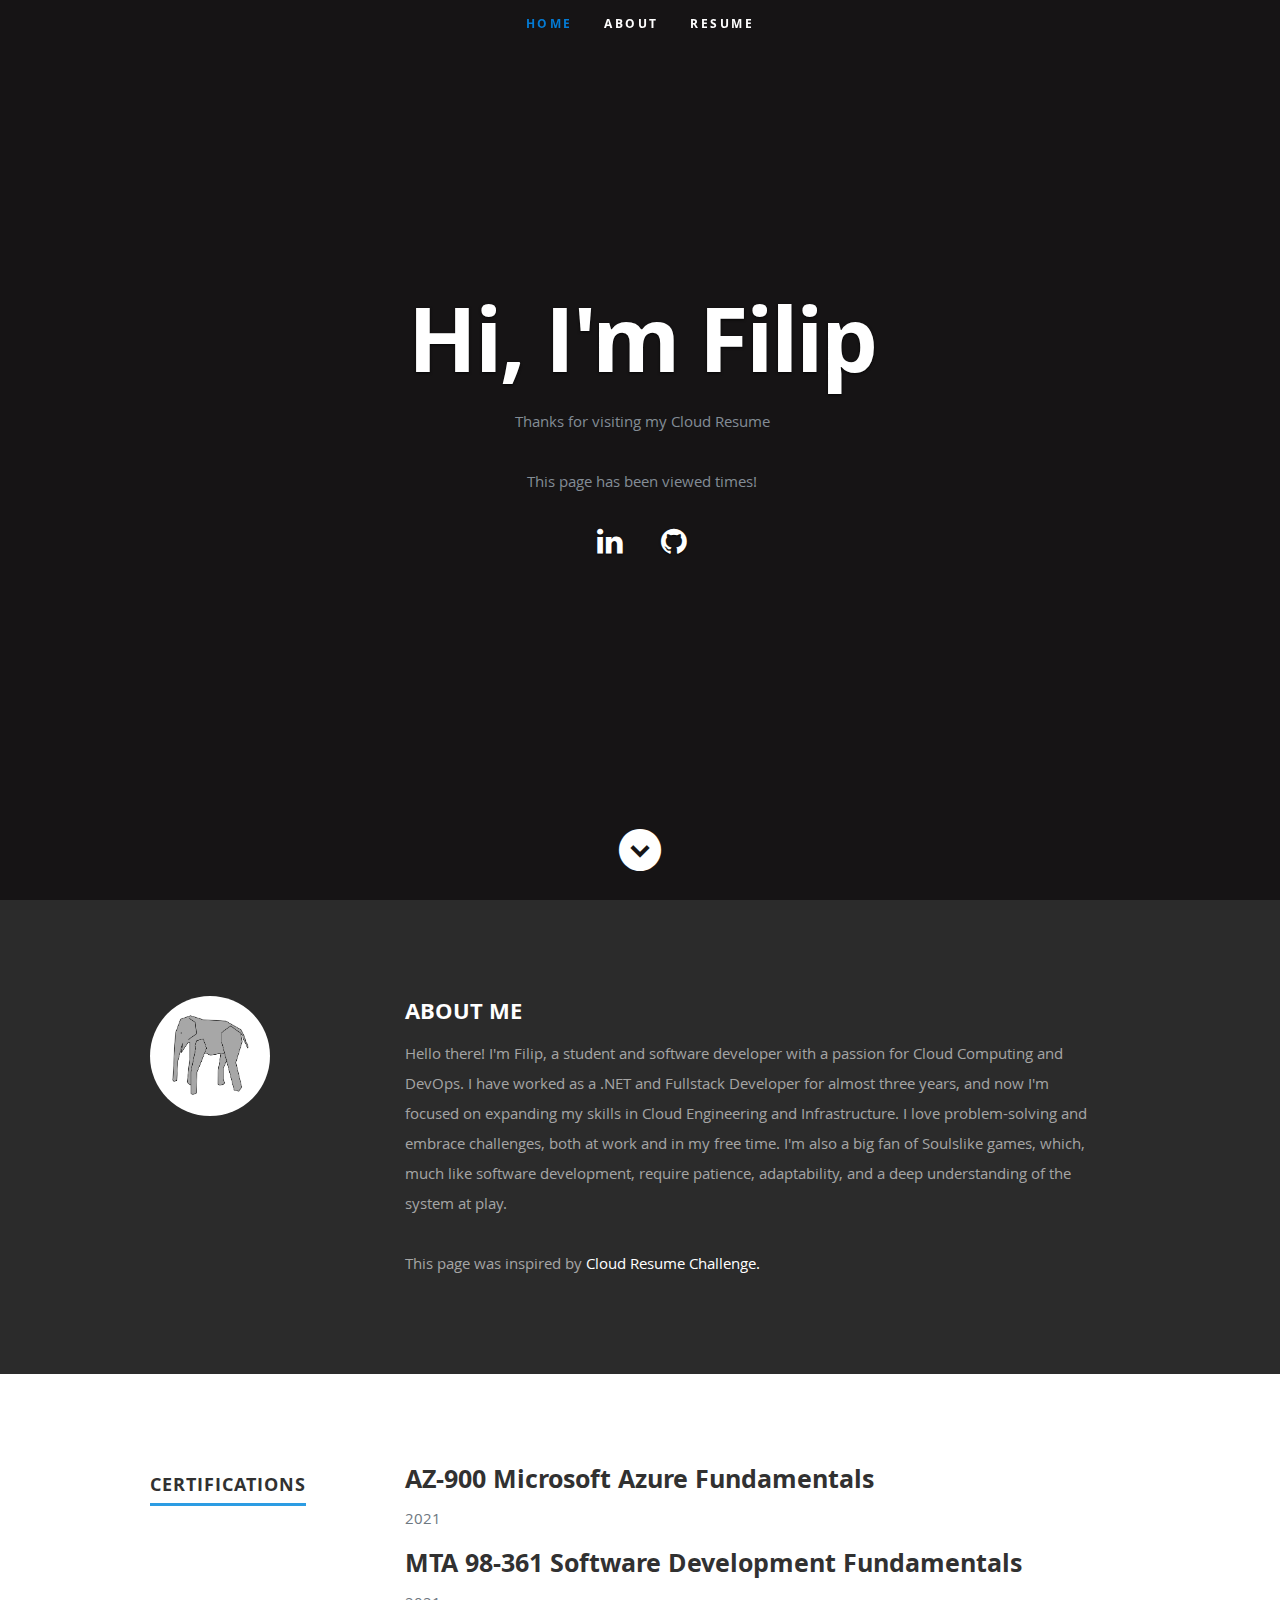
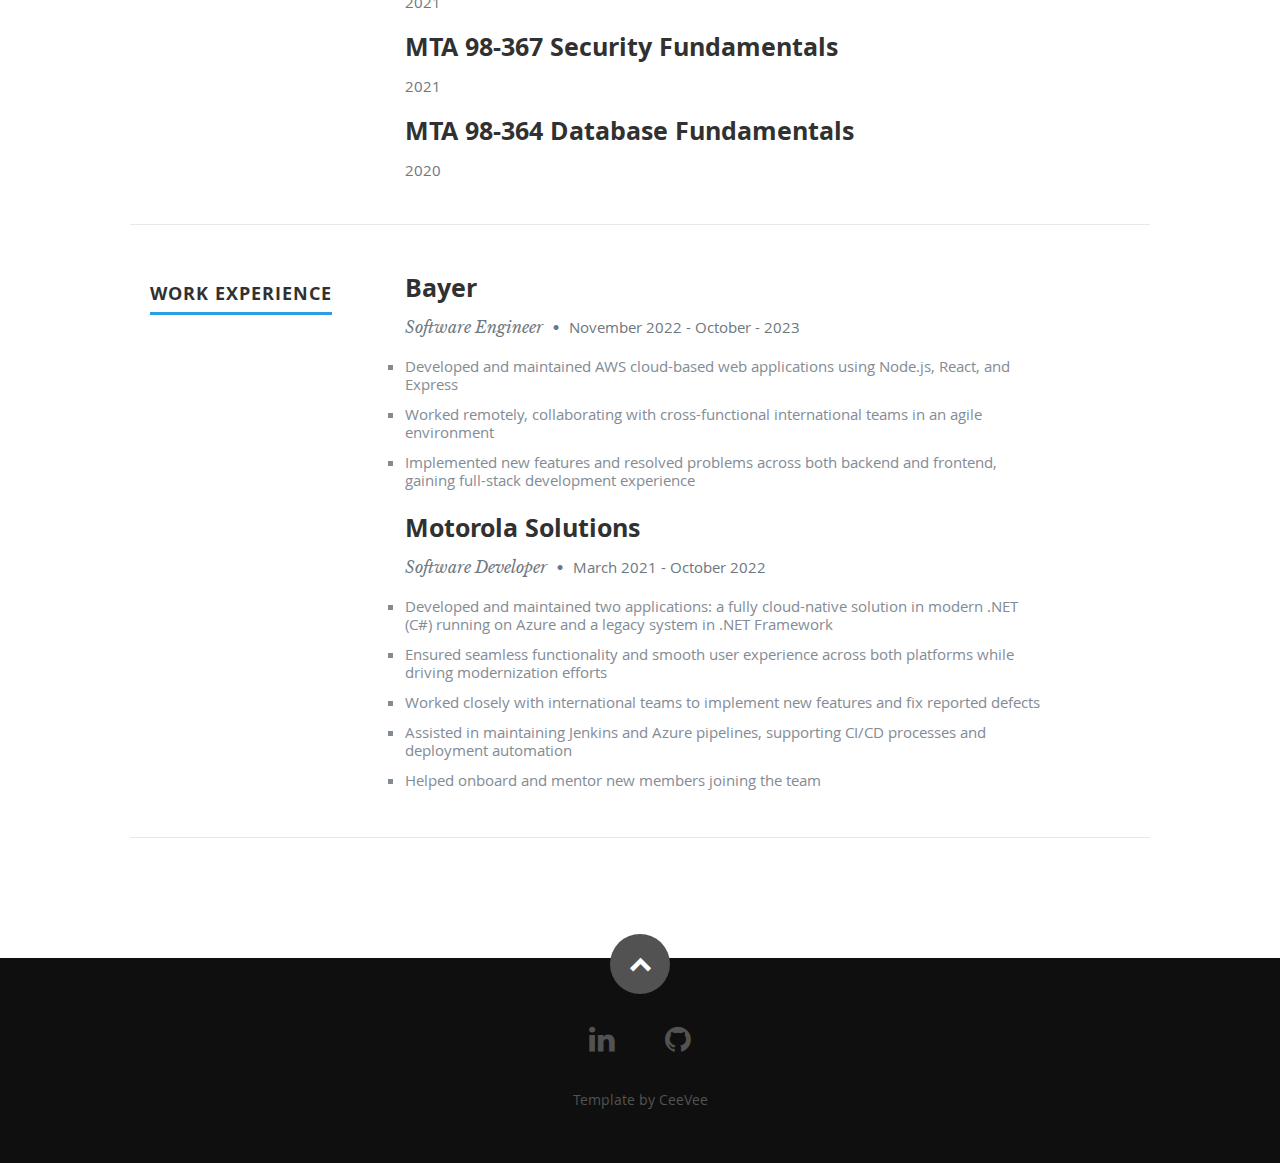
==== commit 25ebd441: "edit frontpage text" ====
--- a/src/frontend/index.html
+++ b/src/frontend/index.html
@@ -41,7 +41,7 @@
       <div class="row banner">
          <div class="banner-text">
             <h1 class="responsive-headline">Hi, I'm Filip</h1>
-            
+            <p>Thanks for visiting my Cloud Resume</p>
             <p>This page has been viewed <a id="counter"></a> times!</p> 
             <ul class="social">
                <li><a href="https://www.linkedin.com/in/filip-kowal-64010a175/" target="_blank" rel="noopener noreferrer"><i class="fa fa-linkedin"></i></a></li>
--- a/src/frontend/css/media-queries.css
+++ b/src/frontend/css/media-queries.css
@@ -112,7 +112,7 @@
 	   width: 48px;
 		height: 48px;
 		text-align: left;
-		background-color: #CC5200;
+		background-color: #047bd4;
 		position: relative;
       border: none;
       float: right;
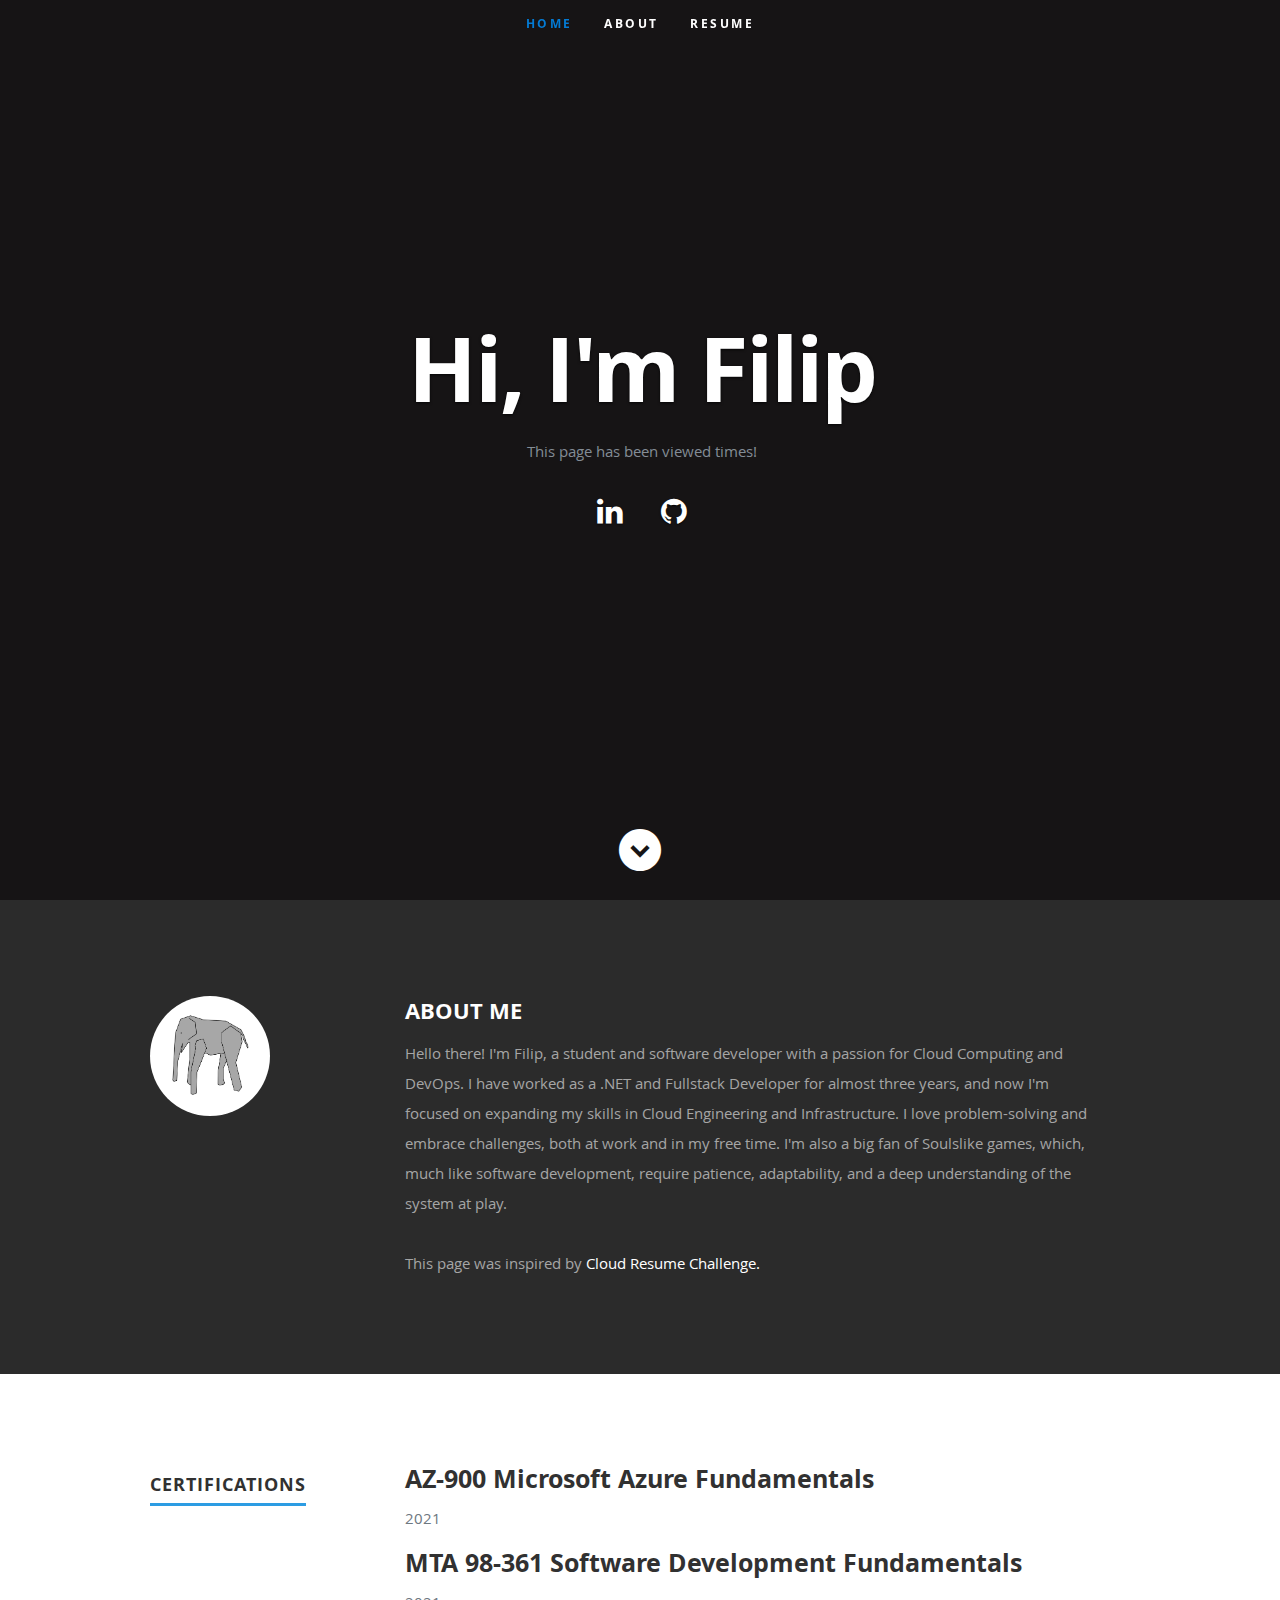
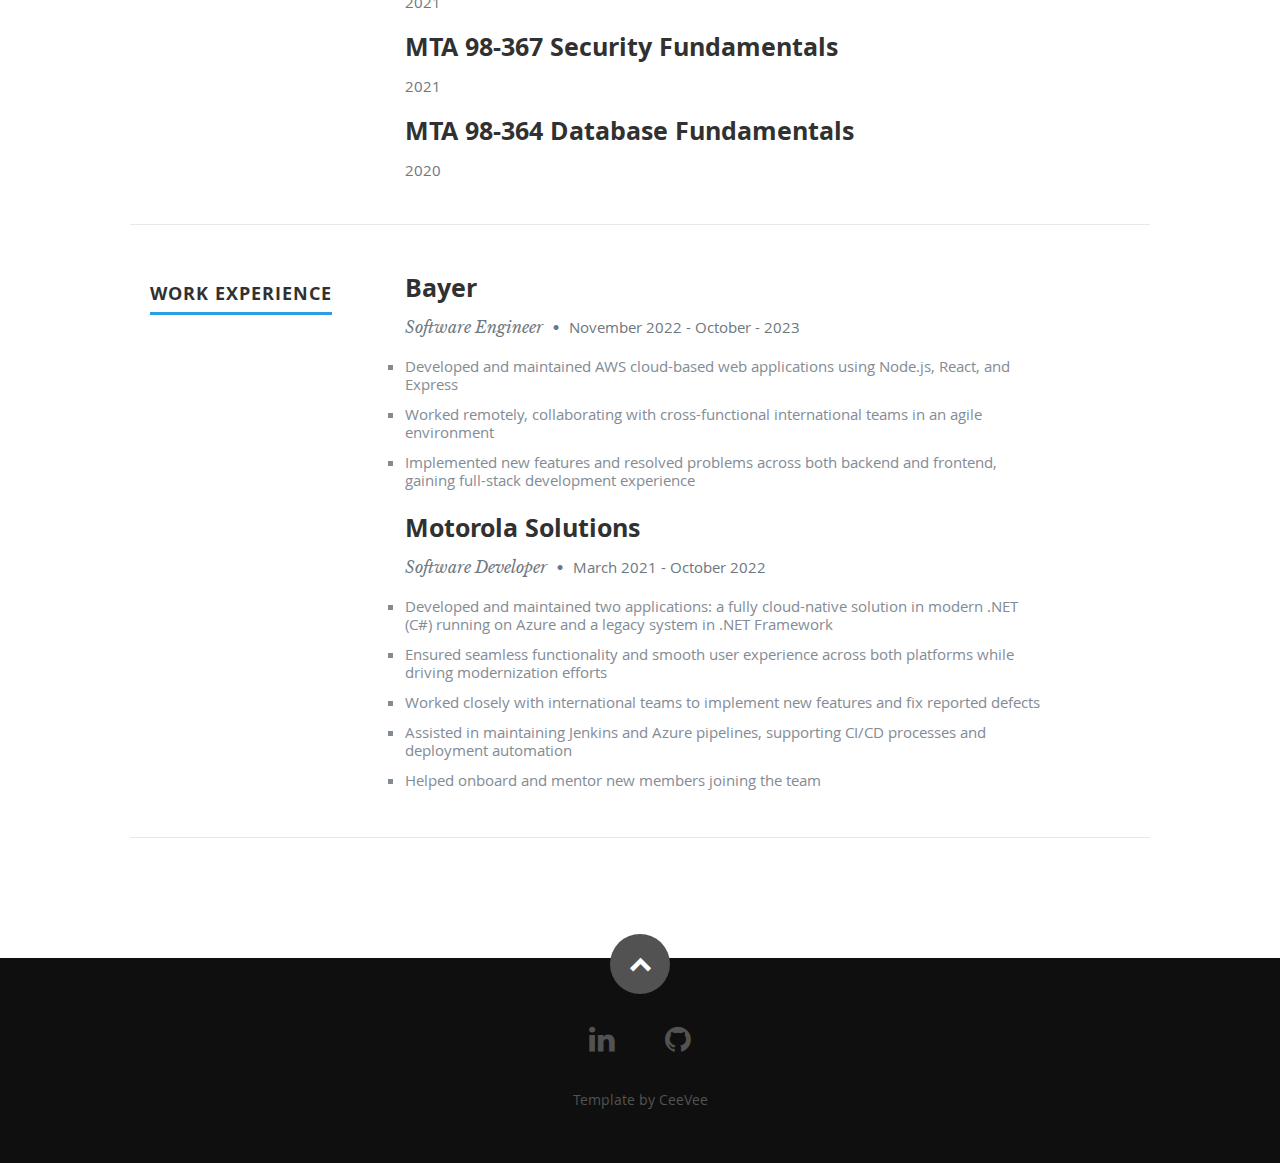
==== commit 3966d152: "workflow changes" ====
--- a/src/frontend/index.html
+++ b/src/frontend/index.html
@@ -41,7 +41,6 @@
       <div class="row banner">
          <div class="banner-text">
             <h1 class="responsive-headline">Hi, I'm Filip</h1>
-            <p>Thanks for visiting my Cloud Resume</p>
             <p>This page has been viewed <a id="counter"></a> times!</p> 
             <ul class="social">
                <li><a href="https://www.linkedin.com/in/filip-kowal-64010a175/" target="_blank" rel="noopener noreferrer"><i class="fa fa-linkedin"></i></a></li>
